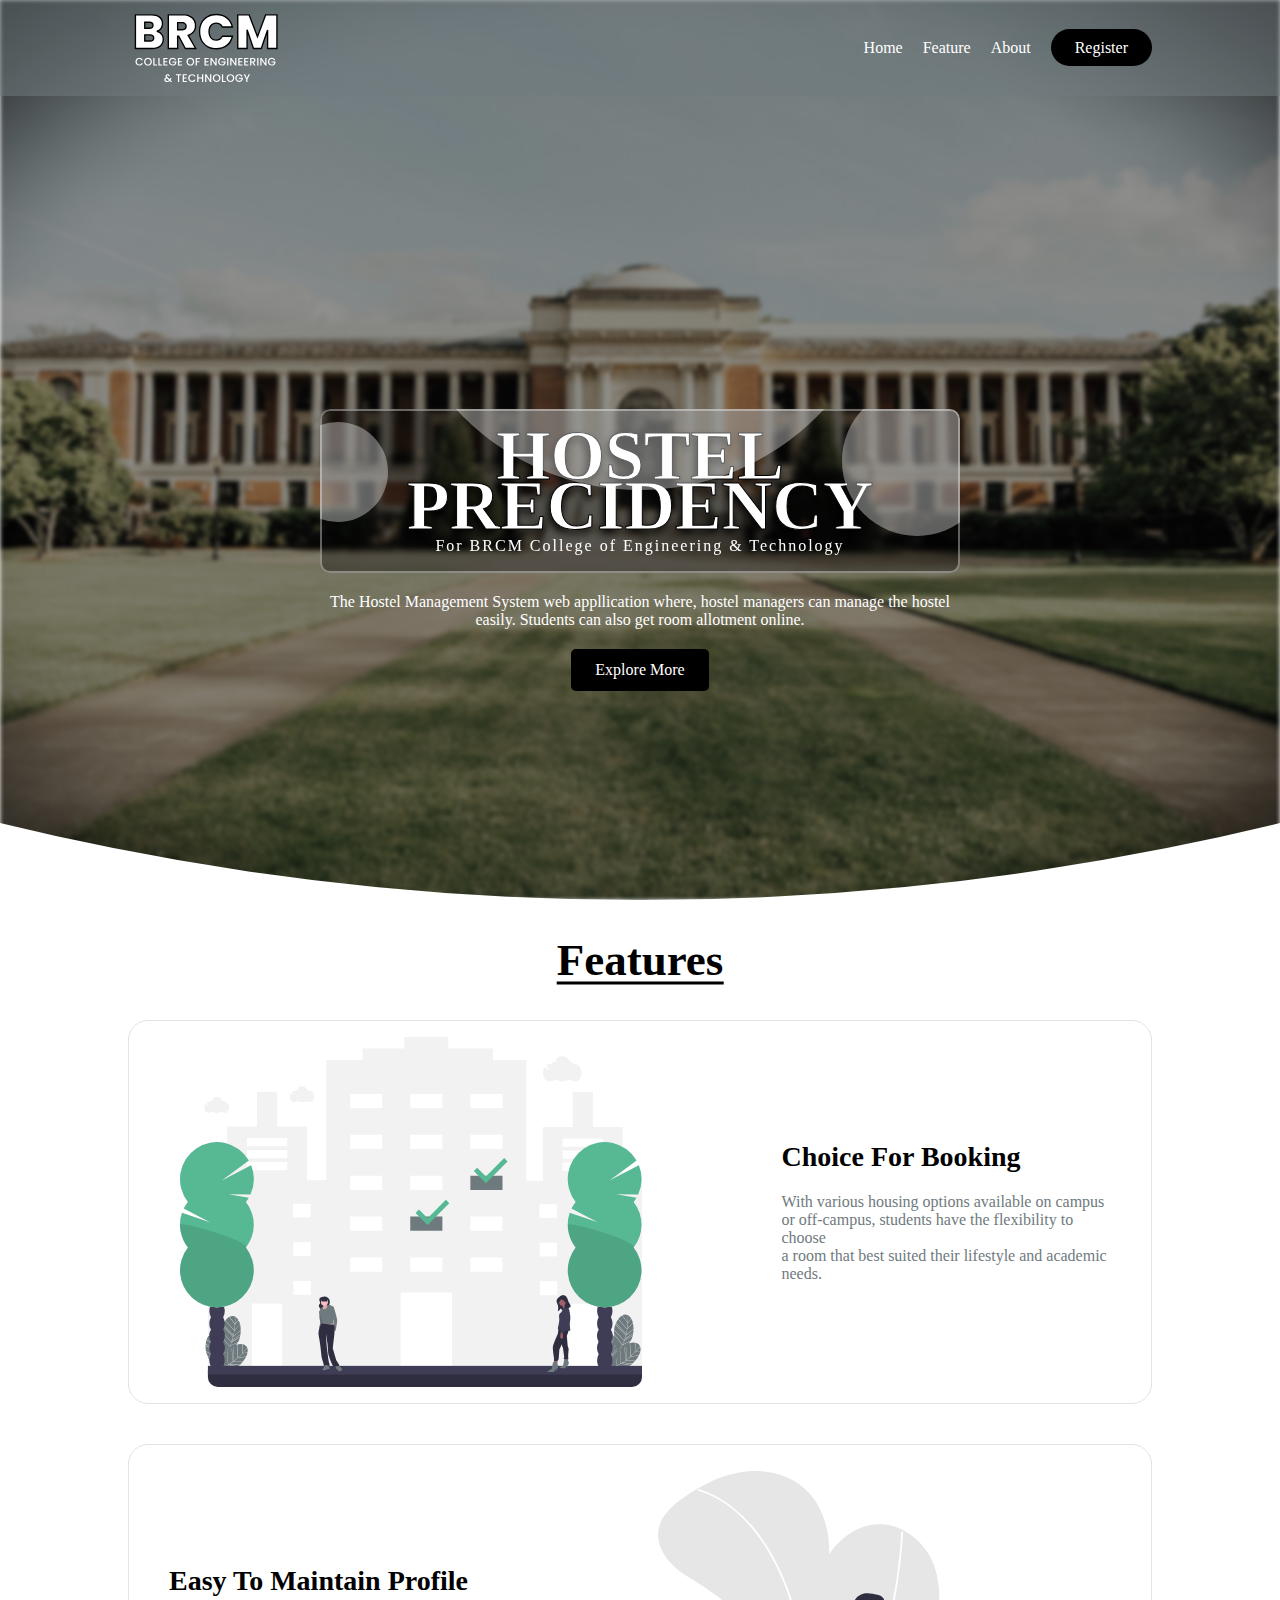
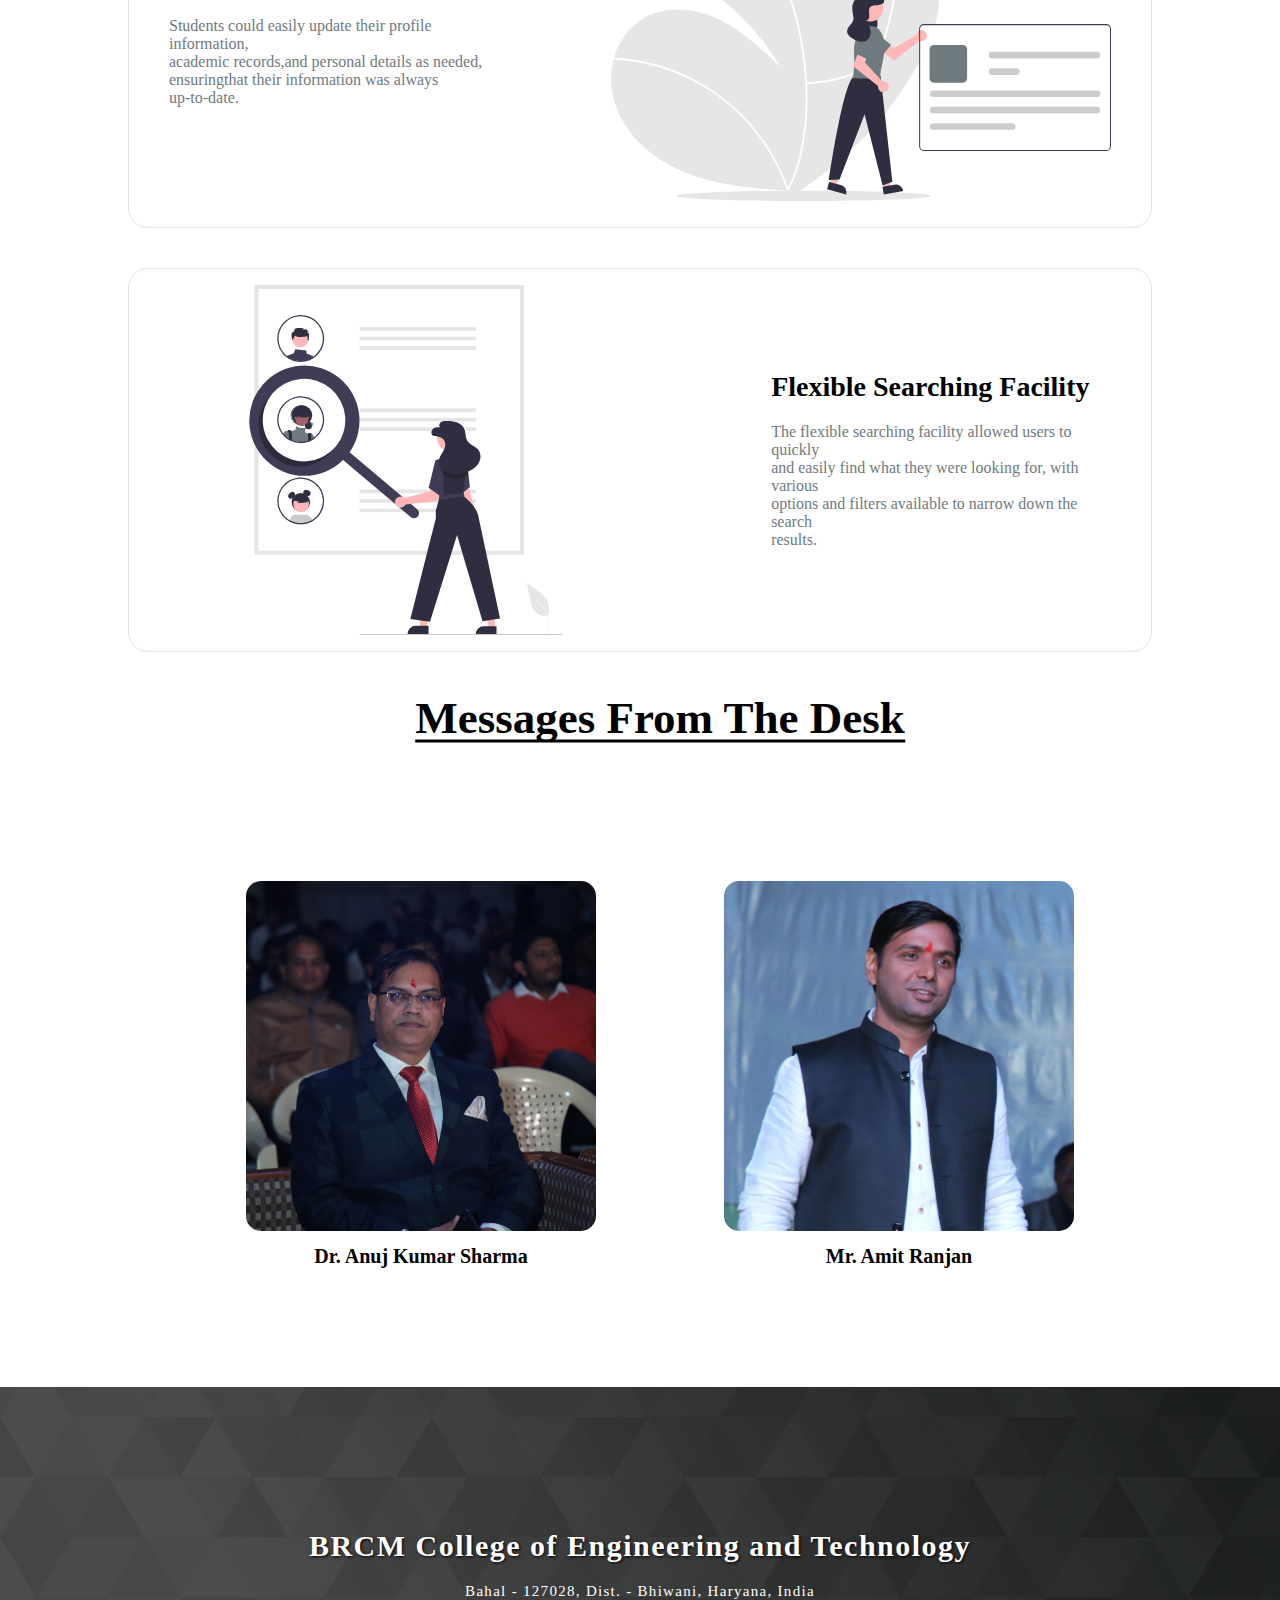
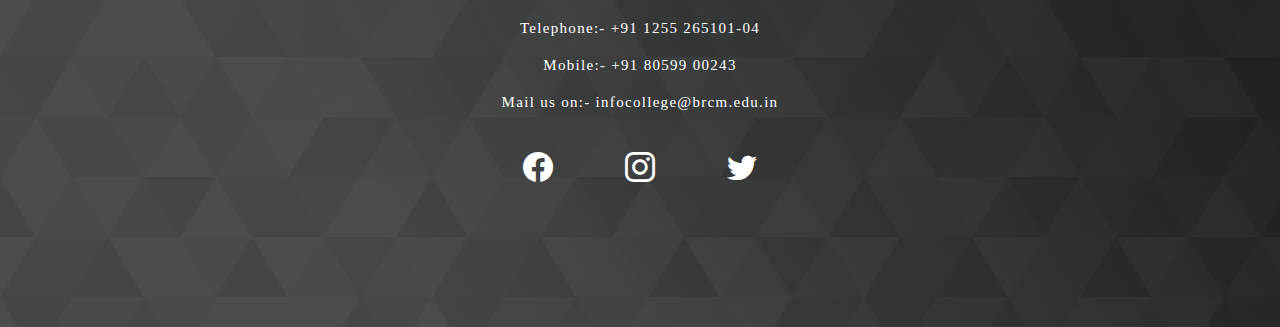
==== index.html @ 70b000e5 "First Commit" ====
<!DOCTYPE html>
<html lang="en">

<head>
    <meta charset="UTF-8">
    <meta http-equiv="X-UA-Compatible" content="IE=edge">
    <meta name="viewport" content="width=device-width, initial-scale=1.0">
    <title>Document</title>
    <link rel="stylesheet" href="https://cdn.jsdelivr.net/npm/bootstrap-icons@1.10.3/font/bootstrap-icons.css">
    <link rel="stylesheet" href="style.css">
</head>

<body>
    <header class="header-section">
        <div class="hero-image"></div>
        <nav class="navbar">
            <div class="nav">
                <img src="Assets/Naming Logo.svg" alt="" class="logo">
                <ul class="navlist">
                    <li class="list"><a href="" class="link">Home</a></li>
                    <li class="list"><a href="" class="link">Feature</a></li>
                    <li class="list"><a href="" class="link">About</a></li>
                    <li class="list"><a href="" class="active">Register</a></li>
                </ul>
                <!-- <input type="checkbox" name="check" id="check">
                <label for="check">
                    <i class="bi bi-list"></i>
                </label> -->
            </div>
        </nav>
        <div class="title">
            <div class="c-name-desc">
                <h1 class="c-name">Hostel Precidency</h1>
                <p class="desc">For BRCM College of Engineering & Technology</p>
            </div>
            <div class="circle1"></div>
            <div class="circle2"></div>
            <div class="circle3"></div>
            <p class="para">The Hostel Management System web appllication where, hostel managers can manage the hostel
                easily. Students can also get room allotment online.</p>
            <a href="" class="btn btn-text">Explore More</a>
        </div>
    </header>
    <main class="main">
        <div class="container">
            <div class="head">
                <h1 class="features-heading">Features</h1>
            </div>
            <div class="feature-box">
                <div class="box">
                    <img src="Assets/Illustration/undraw_apartment_rent_o-0-ut (1).svg" alt="" class="illustration" height="350px">
                    <div class="info">
                        <h3 class="feature">Choice For Booking</h3>
                        <p class="description">With various housing options available on campus <br>or off-campus, students have the flexibility to choose <br>a room that best suited their lifestyle and academic <br>needs.</p>
                    </div>
                </div>
                <div class="box">
                    <div class="info">
                        <h3 class="feature">Easy To Maintain Profile</h3>
                        <p class="description">Students could easily update their profile information, <br>academic records,and personal details as needed, <br>ensuringthat their information was always <br>up-to-date.</p>
                    </div>
                    <img src="Assets/Illustration/undraw_profile_data_re_v81r.svg" alt="" class="illustration photo" width="100%">
                </div>
                <div class="box">
                    <img src="Assets/Illustration/undraw_people_search_re_5rre.svg" alt="" class="illustration" height="350px">
                    <div class="info">
                        <h3 class="feature">Flexible Searching Facility</h3>
                        <p class="description">The flexible searching facility allowed users to quickly<br>and easily find what they were looking for, with various <br>options and filters available to narrow down the search <br>results.</p>
                    </div>
                </div>
            </div>
            <div class="about-us">
                <h3 class="features-heading">Messages From The Desk</h3>
                <div class="card-container">
                    <div class="card">
                        <img src="Assets/BABA8490.JPG" alt="" class="card-img">
                        <div class="info-box">
                            <h2 class="name">Dr. Anuj Kumar Sharma</h2>
                            <p class="small">(PRINCIPAL)</p>
                            <p class="thought"><span>"</span> We believe that for better education students needs a better place where they find their competitor's and a best environment. <span>"</span></p>
                        </div>
                        <h2 class="name1">Dr. Anuj Kumar Sharma</h2>
                    </div>
                    <div class="card">
                        <img src="Assets/Amit Sir.JPG" alt="" class="card-img">
                        <div class="info-box">
                            <h2 class="name">Mr. Amit Ranjan</h2>
                            <p class="small">(HOSTEL WARDEN)</p>
                            <p class="thought"><span>"</span>We provide secure environment, Parents not need to worry. Leave everything on us we will take care of your child. <span>"</span></p>
                        </div>
                        <h2 class="name1">Mr. Amit Ranjan</h2>
                    </div>
                </div>
            </div>
        </div>
    </main>
    <footer class="contact-us">
        <img src="Assets/footer-bg.png" alt="" class="footer-bg">
        <div class="f-info">
            <div class="part">
                <h3 class="college-name">BRCM College of Engineering and Technology</h3>
                <p class="address">Bahal - 127028, Dist. - Bhiwani, Haryana, India</p>
                <a href="tel:+91125526510104" class="phone">Telephone:- +91 1255 265101-04</a>
                <a href="tel:+918059900243" class="phone">Mobile:- +91 80599 00243</a>
                <a href="mailto:infocollege@brcm.edu.in" class="phone">Mail us on:- infocollege@brcm.edu.in</a>
                <div class="social-handles">
                    <a href="https://www.facebook.com/BRCMCETBahal/" target="_blank" class="lnk"><i class="bi bi-facebook size"></i></a>
                    <a href="https://www.instagram.com/brcmcet/?hl=en" target="_blank" class="lnk"><i class="bi bi-instagram size"></i></a>
                    <a href="https://twitter.com/brcmcet" target="_blank" class="lnk"><i class="bi bi-twitter size"></i></a>
                </div>
            </div>
        </div>
    </footer>
</body>

</html>
---- style.css ----
*{
    margin: 0;
    padding: 0;
    box-sizing: border-box;
    list-style: none;
    text-decoration: none;
    font-family: 'Poppins';
}
body{
    width: 100%;
    height: 100%;
}
.header-section{
    width: 100%;
    height: 100vh;
    perspective: 10px;
    position: relative;
    display: flex;
    justify-content: center;
    flex-direction: column;
    align-items: center;
}
.hero-image{
    height: 100%;
    width: 100%;
    background-image: url(Assets/Hero\ Image.jpg);
    background-size: cover;
    background-position: center;
    background-attachment: fixed;
    clip-path: circle(300vh at 50% -200vh);
    filter: blur(2px);
    z-index: -1;
}

.navbar{
    position: absolute;
    top: 0;
    left: 0;
    width: 100%;
    height: 6rem;
    display: flex;
    justify-content: center;
    background: #6f7a7e89;
}
.nav{
    width: 80%;
    height: 100%;
    display: flex;
    justify-content: space-between;
    align-items: center;
}
.logo{
    margin-top: -15px;
    height: 90px;
}
.navlist{
    display: flex;
    gap: 20px;
}
.link{
    color: white;
    transition: .3s;
    position: relative;
}
.link::after{
    position: absolute;
    content: '';
    bottom: 0;
    left: 0%;
    /* transform: translate(-50%,-50%); */
    width: 5px;
    background: #ffffff;
    transition: .2s ease-in-out;
}
.link:hover::after{
    width: 100%;
    height: 2px;
}
.active{
    color: white;
    background: #000;
    padding: 10px 24px;
    border-radius: 20px;
    border-bottom: none;
}
.title{
    /* background: #00000014; */
    position: absolute;
    top: 50%;
    left: 50%;
    transform: translate(-50%,-50%);
    margin-top: 100px;
    display: flex;
    flex-direction: column;
    justify-content: center;
    align-items: center;
    /* padding: 5px 10px; */
    overflow: hidden;
    border-radius: 10px;
}
.circle1{
    width: 150px;
    height: 150px;
    border-radius: 50%;
    background: #ffffff5c;
    position: absolute;
    bottom: 55%;
    right: -5%;
}
.circle2{
    width: 100px;
    height: 100px;
    border-radius: 50%;
    background: #ffffff5c;
    position: absolute;
    bottom: 60%;
    left: -5%;
}
.circle3{
    width: 500px;
    height: 500px;
    border-radius: 50%;
    background: #ffffff5c;
    position: absolute;
    top: -60%;
    left: 50%;
    transform: translate(-50%,-50%);
}
.c-name-desc{
    border-radius: 10px;
    padding: 20px 10px 0 10px;
    width: 100%;
    text-align: center;
    line-height: 50px;
    -webkit-backdrop-filter: blur(2px);
    backdrop-filter: blur(2px);
    background: #0000005b;
    border: 2px solid #ffffff5c;
    /* z-index: 1; */
}
.c-name{
    font-size: 70px;
    text-transform: uppercase;
    color: white;
    text-shadow: -2px 4px 8px rgb(0, 0, 0);
    -webkit-text-stroke: 1px black;
}
.desc{
    font-size: 16px;
    color: white;
    letter-spacing: 2px;
    margin-top: -10px;
}
.para{
    font-size: 16px;
    text-align: center;
    color: white;
    margin-top: 20px;
}
::selection{
    background: #000;
    color: white;
}
.btn{
    /* color: white; */
    padding: 12px 24px;
    border: none;
    margin-top: 20px;
    background: #000;
    border-radius: 5px;
    position: relative;
    overflow: hidden;
    transition: .3s;
}
.btn-text{
    z-index: 2;
    color: white;
}
.btn::before{
    position: absolute;
    content: '';
    bottom: 0;
    left: 0;
    width: 100%;
    height: 0;
    background: white;
    border-radius: 0 0 5px 5px;
    z-index: -1;
    transition: .5s;
}
.btn-text:hover{
    color: black;
    transition-delay: .3s;
}
.btn:hover::before{
    height: 200%;
    width: 200%;
    position: absolute;
    top: 50%;
    left: 50%;
    transform: translate(-50%,-50%);
    border-radius: 50%;
}
.main{
    width: 100%;
    height: 100%;
    display: flex;
    flex-direction: column;
    /* justify-content: center; */
    align-items: center;
    /* border-top: 2px solid black; */
}
.container{
    width: 80%;
    height: 100%;
    margin-top: 20px;
}
.head{
    width: 100%;
    height: 5rem;
    display: flex;
    justify-content: center;
    align-items: center;
    flex-direction: column;
}
.features-heading{
    font-size: 45px;
    font-weight: 600;
    display: inline-block;
    position: relative;
}
.features-heading::after{
    position: absolute;
    bottom: 0%;
    left: 50%;
    transform: translate(-50%,-50%);
    content: '';
    width: 100%;
    height: 3px;
    background: #000;
}
.feature-box{
    width: 100%;
    height: 100%;
    display: flex;
    flex-direction: column;
    align-items: center;
}
.box{
    width: 100%;
    height: 24rem;
    /* height: 1/3; */
    display: flex;
    justify-content: center;
    gap: 8em;
    align-items: center;
    margin: 20px;
    background: white;
    padding: 20px 40px;
    border-radius: 20px;
    border: 1px solid rgb(227, 227, 227);
    transition: .1s;
}
.box:hover{
    border: transparent;
    box-shadow: -10px 10px 25px rgb(227, 227, 227);
    transform: scale(1.01);
}
.description{
    color: #6F7A7E;
    margin-top: 20px;
}
.illustration{
    width: 500px;
}
.feature{
    font-size: 28px;
    font-weight: 600;
}
.about-us{
    width: 100%;
    height: 75vh;
    margin: 20px;
    display: flex;
    flex-direction: column;
    align-items: center;
}
.card-container{
    margin: 40px;
    width: 100%;
    height: 100%;
    display: flex;
    justify-content: center;
    align-items: center;
    flex-wrap: wrap;
    gap: 8rem;
    background-color: #ffffff;
}
.card{
    height: 350px;
    width: 350px;
    /* border: 1px solid black; */
    border-radius: 15px;
    /* background: #000; */
    position: relative;
    transition: 0.5s ease-in-out;

}
.info-box{
    width: 350px;
    height: 250px;
    border: 1px solid rgb(207, 207, 207);
    border-radius: 15px;
    position: absolute;
    bottom: 0%;
    background: white;
    padding: 20px;
    display: flex;
    flex-direction: column;
    align-items: center;
    justify-content: center;
    opacity: 0;
    pointer-events: none;
    z-index: 2;
    transition: .5s ease-in-out;
    box-shadow: -5px 5px 10px rgb(155, 155, 155);
}
.card-img{
    height: 100%;
    width: 100%;
    object-fit: cover;
    border-radius: 15px;
    transition: .5s ease-in-out;
    pointer-events: none;
}
.name{
    font-size: 20px;
    font-weight: 600;
    text-align: center;
    /* transition-delay: .4s; */
    /* margin-top: 30px; */
}
.name1{
    font-size: 20px;
    font-weight: 600;
    text-align: center;
    margin-top: 10px;
    pointer-events: none;
}
.small{
    font-size: 10px;
    margin-top: -5px;
}
.thought{
    color: #5c6568;
    margin-top: 5px;
    font-size: 14px;
    font-weight: 500;
    text-align: center;
    pointer-events: none;
    /* transition-delay: .6s; */
}
.thought span{
    color: black;
    font-size: 16px;
    font-weight: 800;
}
.card:hover > .card-img{
    width: 100px;
    height: 100px;
    border-radius: 50%;
    position: absolute;
    top: 0;
    left: 50%;
    transform: translate(-50%,50%);
    z-index: 3;
    object-fit: cover;
}
.card:hover > .info-box{
    opacity: 1;
}
.card:hover > .name1{
    opacity: 0;
}
.contact-us{
    width: 100%;
    height: 60vh;
    display: flex;
    justify-content: center;
    position: relative;
    align-items: center;
}
.footer-bg{
    width: 100%;
    height: 100%;
    object-fit: cover;
    object-position: center;
    position: absolute;
    top: 0;
    -webkit-filter: brightness(30%);
    z-index: -1;
}
.f-info{
    width: 80%;
    height: 80%;
    color: white;
    /* border: 1px solid white; */
}
.college-name{
    font-size: 30px;
    font-weight: 600;
    text-shadow: 1px 1px 3px black;
    color: white;
    letter-spacing: 1.5px;
    text-align: center;
}
.part{
    width: 100%;
    height: 100%;
    display: flex;
    flex-direction: column;
    justify-content: center;
    align-items: center;
    gap: 20px;
}
.address, .phone{
    text-align: center;
    font-size: 15px;
    letter-spacing: 1.3px;
    color: #ffffff;
    transition: .3s;
    /* font-weight: 500; */
}
.phone:hover{
    color: lightgray;
}
.social-handles{
    width: 300px;
    display: flex;
    justify-content: center;
    gap: 40px;
    margin-top: 20px;
}
#check{
    display: none;
}
.bi-list{
    display: none;
}
.lnk{
    color: white;
    text-align: center;
}
.size{
    font-size: 30px;
    transition: .3s;
    cursor: pointer;
    padding: 8px 16px;
    border-radius: 50%;
    text-align: center;
}
.bi-facebook:hover{
    background: white;
    color: rgb(3, 89, 175);
}
.bi-twitter:hover{
    background: white;
    color: dodgerblue;
}
.bi-instagram:hover{
    background: white;
    color: rgb(252, 23, 62);
}
@media screen and (min-width:200px) and (max-width:500px) {
    body{
        overflow-x: hidden;
        min-width: 200px;
    }
    .header-section{
        width: 100vw;
    }
    .hero-image{
        height: 130vh;
        clip-path: circle(130vh at 50% -30vh);
    }
    .navbar{
        width: 100%;
        height: 5rem;
        padding: 0;
    }
    .navlist{
        display: none;
    }
    .logo{
        height: 16vmin;
    }
    .c-name-desc{
        width: 90vmin;
    }
    .c-name{
        font-size: 40px;
    }
    .desc{
        font-size: 12px;
        line-height: 16px;
        margin-top: 4px;
        margin-bottom: 20px;
    }
    .card{
        pointer-events: fill;
    }
    .circle1{
        top: 10%;
        right: -10%;
        width: 100px;
        height: 100px;
    }
    .circle2{
        width: 80px;
        height: 80px;
    }
    .circle3{
        width: 300px;
        height: 300px;
        top: -20%;
    }
    .para{
        font-size: 12px;
    }
    .features-heading{
        font-size: 30px;
    }
    .container{
        width: 95%;
    }
    .box{
        gap: 0;
        height: 38rem;
        flex-wrap: wrap;
    }
    .info{
        margin-top: 10px;
    }
    .feature{
        font-size: 20px;
        text-align: center;
    }
    .illustration{
        height: 200px;
    }
    .description{

        text-align: center;
    }
    .description br{
        display: none;
    }
    .photo{
        width: 250px;
    }
    .about-us{
        width: 100%;
        height: 100%;
    }
    .card-container{
        width: 100%;
        height: 100%;
        display: flex;
        justify-content: center;
        margin-left: 0px;
        margin-top: -20px;
    }
    .about-us .features-heading{
        /* width: 90%; */
        font-size: 25px;
        margin-left: -40px;
        text-align: center;
    }
    .card{
        width: 95%;
        gap: 4rem;
        margin-top: 50px;
    }
    .info-box{
        width: 100%;
    }
    .name{
        font-size: 18px;
    }
    .contact-us{
        height: 100%;
        padding: 20px 0;
    }
    .college-name{
        margin-bottom: 10px;
        line-height: 40px;
        font-size: 20px;
        line-height: 25px;
    }
    .phone{
        font-size: 13px;
    }
    .social-handles{
        margin-top: 0;
    }
    .size{
        margin: 0 -10px;
    }
}
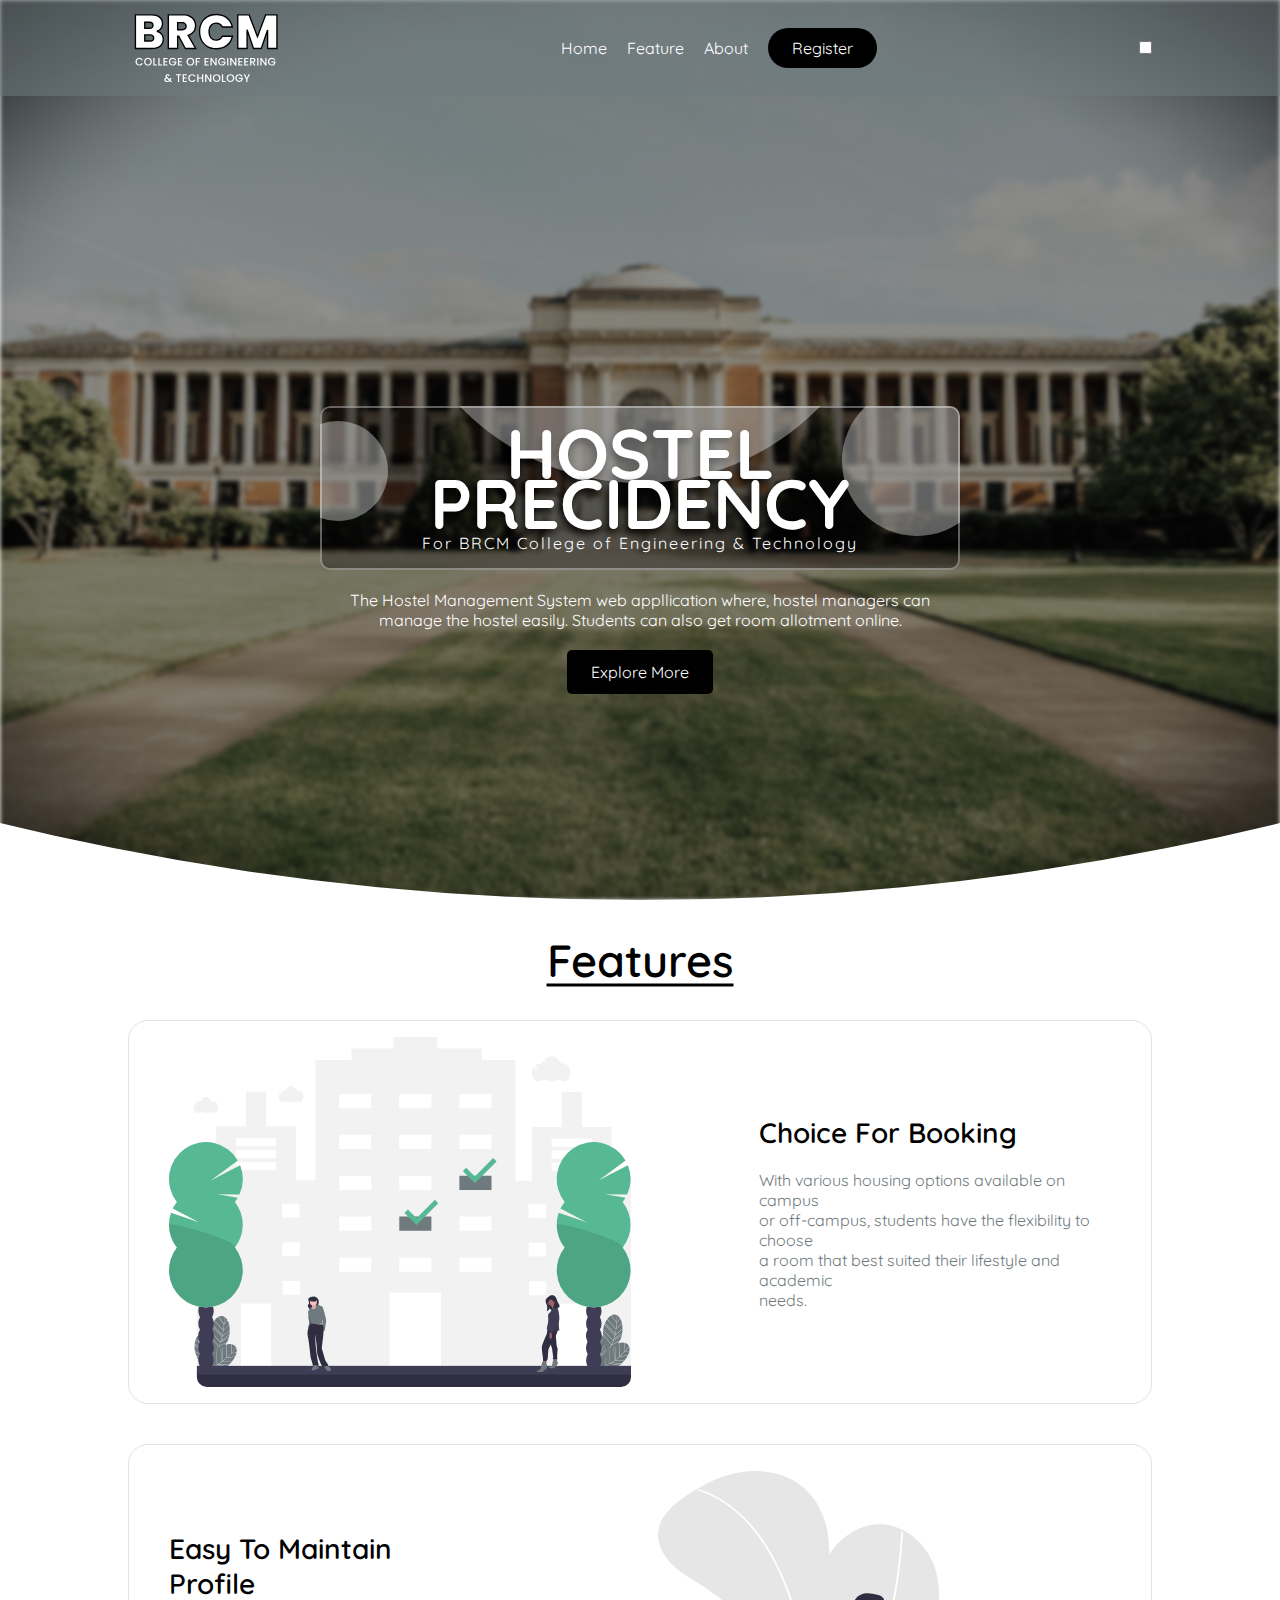
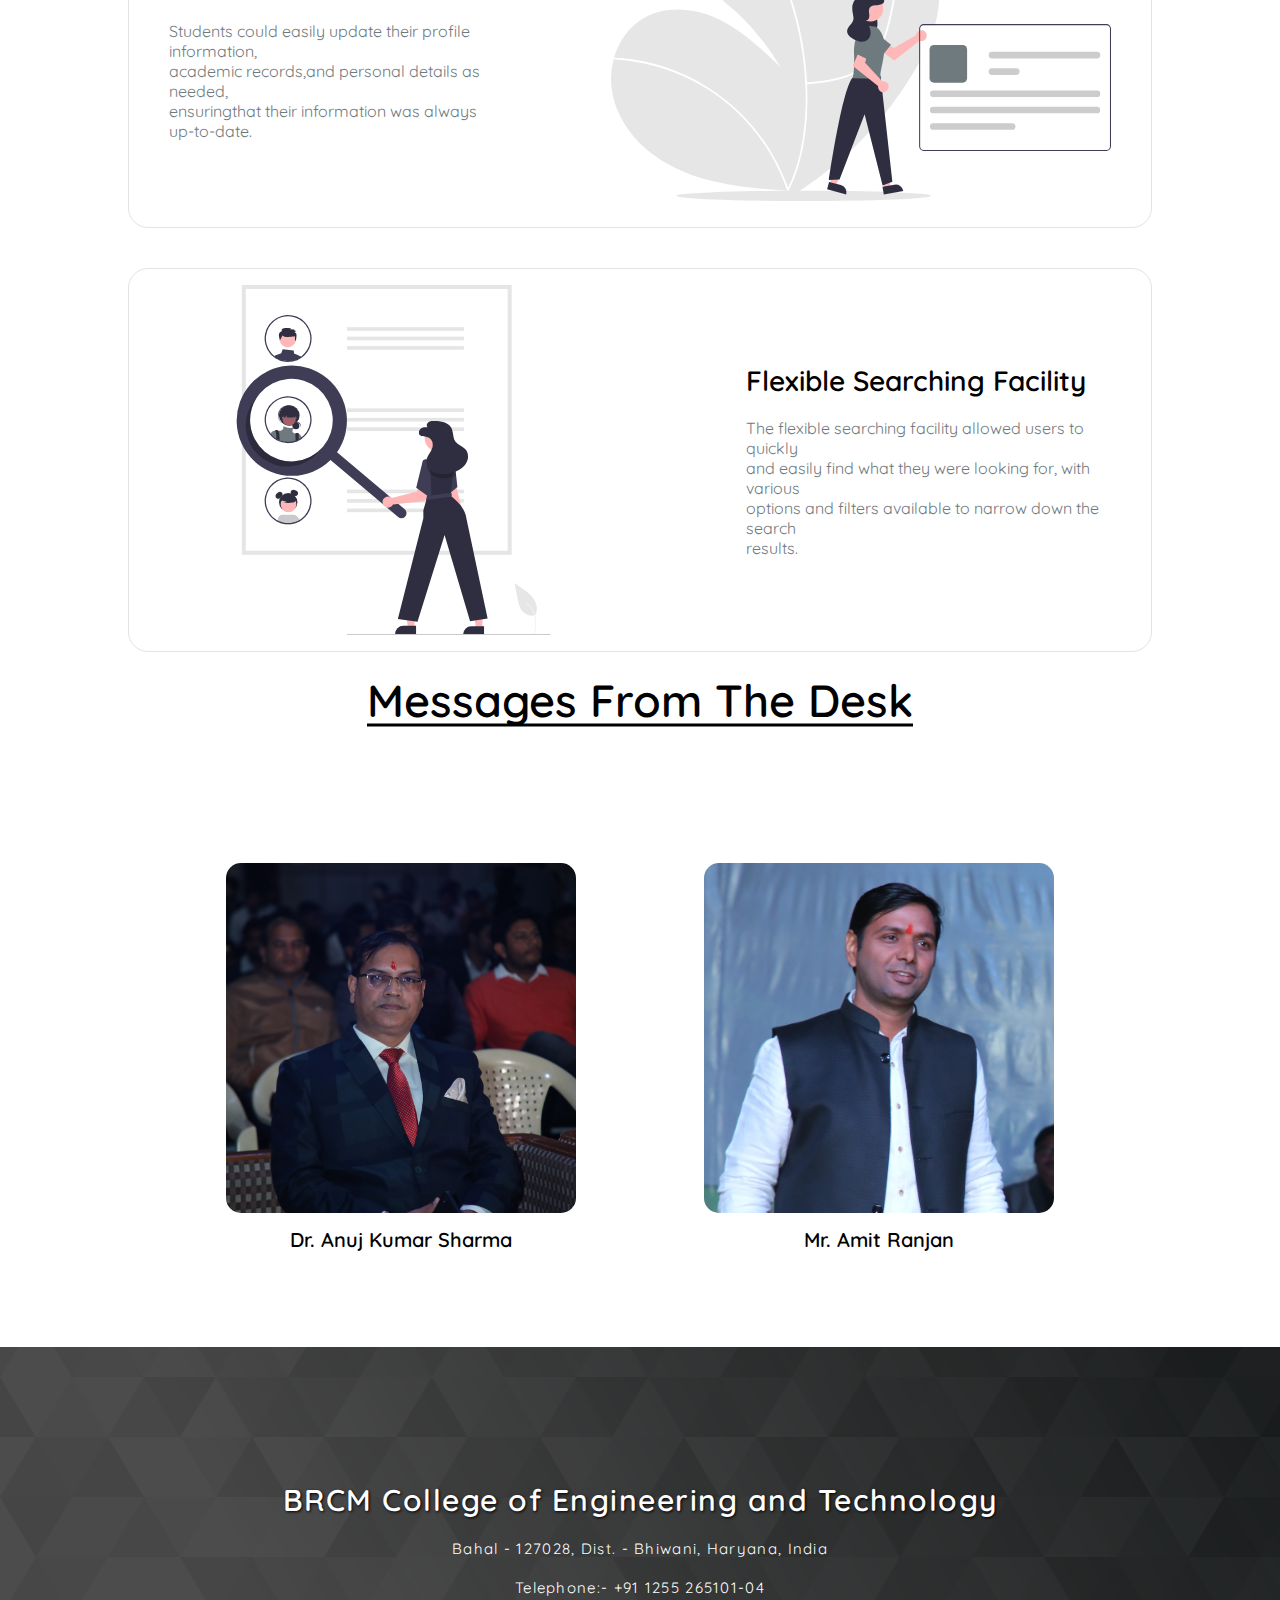
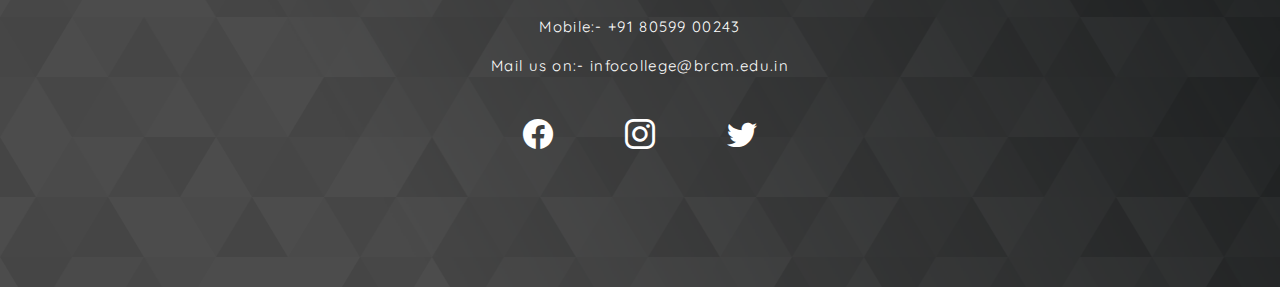
==== commit fcb8876b: "first commit" ====
--- a/index.html
+++ b/index.html
@@ -22,10 +22,12 @@
                     <li class="list"><a href="" class="link">About</a></li>
                     <li class="list"><a href="" class="active">Register</a></li>
                 </ul>
-                <!-- <input type="checkbox" name="check" id="check">
-                <label for="check">
-                    <i class="bi bi-list"></i>
-                </label> -->
+                <div class="navigation">
+                    <input type="checkbox" name="check" class="menu-btn" id="check">
+                    <label for="check" class="menu">
+                        <span class="menu-line"></span>
+                    </label>
+                </div>
             </div>
         </nav>
         <div class="title">
@@ -48,24 +50,33 @@
             </div>
             <div class="feature-box">
                 <div class="box">
-                    <img src="Assets/Illustration/undraw_apartment_rent_o-0-ut (1).svg" alt="" class="illustration" height="350px">
+                    <img src="Assets/Illustration/undraw_apartment_rent_o-0-ut (1).svg" alt="" class="illustration"
+                        height="350px">
                     <div class="info">
                         <h3 class="feature">Choice For Booking</h3>
-                        <p class="description">With various housing options available on campus <br>or off-campus, students have the flexibility to choose <br>a room that best suited their lifestyle and academic <br>needs.</p>
+                        <p class="description">With various housing options available on campus <br>or off-campus,
+                            students have the flexibility to choose <br>a room that best suited their lifestyle and
+                            academic <br>needs.</p>
                     </div>
                 </div>
                 <div class="box">
                     <div class="info">
                         <h3 class="feature">Easy To Maintain Profile</h3>
-                        <p class="description">Students could easily update their profile information, <br>academic records,and personal details as needed, <br>ensuringthat their information was always <br>up-to-date.</p>
+                        <p class="description">Students could easily update their profile information, <br>academic
+                            records,and personal details as needed, <br>ensuringthat their information was always
+                            <br>up-to-date.</p>
                     </div>
-                    <img src="Assets/Illustration/undraw_profile_data_re_v81r.svg" alt="" class="illustration photo" width="100%">
+                    <img src="Assets/Illustration/undraw_profile_data_re_v81r.svg" alt="" class="illustration photo"
+                        width="100%">
                 </div>
                 <div class="box">
-                    <img src="Assets/Illustration/undraw_people_search_re_5rre.svg" alt="" class="illustration" height="350px">
+                    <img src="Assets/Illustration/undraw_people_search_re_5rre.svg" alt="" class="illustration"
+                        height="350px">
                     <div class="info">
                         <h3 class="feature">Flexible Searching Facility</h3>
-                        <p class="description">The flexible searching facility allowed users to quickly<br>and easily find what they were looking for, with various <br>options and filters available to narrow down the search <br>results.</p>
+                        <p class="description">The flexible searching facility allowed users to quickly<br>and easily
+                            find what they were looking for, with various <br>options and filters available to narrow
+                            down the search <br>results.</p>
                     </div>
                 </div>
             </div>
@@ -77,7 +88,9 @@
                         <div class="info-box">
                             <h2 class="name">Dr. Anuj Kumar Sharma</h2>
                             <p class="small">(PRINCIPAL)</p>
-                            <p class="thought"><span>"</span> We believe that for better education students needs a better place where they find their competitor's and a best environment. <span>"</span></p>
+                            <p class="thought"><span>"</span> We believe that for better education students needs a
+                                better place where they find their competitor's and a best environment. <span>"</span>
+                            </p>
                         </div>
                         <h2 class="name1">Dr. Anuj Kumar Sharma</h2>
                     </div>
@@ -86,7 +99,8 @@
                         <div class="info-box">
                             <h2 class="name">Mr. Amit Ranjan</h2>
                             <p class="small">(HOSTEL WARDEN)</p>
-                            <p class="thought"><span>"</span>We provide secure environment, Parents not need to worry. Leave everything on us we will take care of your child. <span>"</span></p>
+                            <p class="thought"><span>"</span>We provide secure environment, Parents not need to worry.
+                                Leave everything on us we will take care of your child. <span>"</span></p>
                         </div>
                         <h2 class="name1">Mr. Amit Ranjan</h2>
                     </div>
@@ -104,9 +118,12 @@
                 <a href="tel:+918059900243" class="phone">Mobile:- +91 80599 00243</a>
                 <a href="mailto:infocollege@brcm.edu.in" class="phone">Mail us on:- infocollege@brcm.edu.in</a>
                 <div class="social-handles">
-                    <a href="https://www.facebook.com/BRCMCETBahal/" target="_blank" class="lnk"><i class="bi bi-facebook size"></i></a>
-                    <a href="https://www.instagram.com/brcmcet/?hl=en" target="_blank" class="lnk"><i class="bi bi-instagram size"></i></a>
-                    <a href="https://twitter.com/brcmcet" target="_blank" class="lnk"><i class="bi bi-twitter size"></i></a>
+                    <a href="https://www.facebook.com/BRCMCETBahal/" target="_blank" class="lnk"><i
+                            class="bi bi-facebook size"></i></a>
+                    <a href="https://www.instagram.com/brcmcet/?hl=en" target="_blank" class="lnk"><i
+                            class="bi bi-instagram size"></i></a>
+                    <a href="https://twitter.com/brcmcet" target="_blank" class="lnk"><i
+                            class="bi bi-twitter size"></i></a>
                 </div>
             </div>
         </div>
--- a/style.css
+++ b/style.css
@@ -1,17 +1,20 @@
-
-*{
+@import url('https://fonts.googleapis.com/css2?family=Quicksand:wght@300;400;500;600;700&display=swap');
+
+* {
     margin: 0;
     padding: 0;
     box-sizing: border-box;
     list-style: none;
     text-decoration: none;
-    font-family: 'Poppins';
-}
-body{
-    width: 100%;
-    height: 100%;
-}
-.header-section{
+    font-family: 'Quicksand', sans-serif;
+}
+
+body {
+    width: 100%;
+    height: 100%;
+}
+
+.header-section {
     width: 100%;
     height: 100vh;
     perspective: 10px;
@@ -21,7 +24,8 @@
     flex-direction: column;
     align-items: center;
 }
-.hero-image{
+
+.hero-image {
     height: 100%;
     width: 100%;
     background-image: url(Assets/Hero\ Image.jpg);
@@ -33,7 +37,7 @@
     z-index: -1;
 }
 
-.navbar{
+.navbar {
     position: absolute;
     top: 0;
     left: 0;
@@ -43,27 +47,32 @@
     justify-content: center;
     background: #6f7a7e89;
 }
-.nav{
+
+.nav {
     width: 80%;
     height: 100%;
     display: flex;
     justify-content: space-between;
     align-items: center;
 }
-.logo{
+
+.logo {
     margin-top: -15px;
     height: 90px;
 }
-.navlist{
+
+.navlist {
     display: flex;
     gap: 20px;
 }
-.link{
+
+.link {
     color: white;
     transition: .3s;
     position: relative;
 }
-.link::after{
+
+.link::after {
     position: absolute;
     content: '';
     bottom: 0;
@@ -73,23 +82,26 @@
     background: #ffffff;
     transition: .2s ease-in-out;
 }
-.link:hover::after{
+
+.link:hover::after {
     width: 100%;
     height: 2px;
 }
-.active{
+
+.active {
     color: white;
     background: #000;
     padding: 10px 24px;
     border-radius: 20px;
     border-bottom: none;
 }
-.title{
+
+.title {
     /* background: #00000014; */
     position: absolute;
     top: 50%;
     left: 50%;
-    transform: translate(-50%,-50%);
+    transform: translate(-50%, -50%);
     margin-top: 100px;
     display: flex;
     flex-direction: column;
@@ -99,7 +111,8 @@
     overflow: hidden;
     border-radius: 10px;
 }
-.circle1{
+
+.circle1 {
     width: 150px;
     height: 150px;
     border-radius: 50%;
@@ -108,7 +121,8 @@
     bottom: 55%;
     right: -5%;
 }
-.circle2{
+
+.circle2 {
     width: 100px;
     height: 100px;
     border-radius: 50%;
@@ -117,7 +131,8 @@
     bottom: 60%;
     left: -5%;
 }
-.circle3{
+
+.circle3 {
     width: 500px;
     height: 500px;
     border-radius: 50%;
@@ -125,44 +140,50 @@
     position: absolute;
     top: -60%;
     left: 50%;
-    transform: translate(-50%,-50%);
-}
-.c-name-desc{
+    transform: translate(-50%, -50%);
+}
+
+.c-name-desc {
     border-radius: 10px;
     padding: 20px 10px 0 10px;
     width: 100%;
     text-align: center;
     line-height: 50px;
-    -webkit-backdrop-filter: blur(2px);
-    backdrop-filter: blur(2px);
+    /* -webkit-backdrop-filter: blur(2px);
+    backdrop-filter: blur(2px); */
     background: #0000005b;
     border: 2px solid #ffffff5c;
     /* z-index: 1; */
 }
-.c-name{
+
+.c-name {
     font-size: 70px;
     text-transform: uppercase;
     color: white;
     text-shadow: -2px 4px 8px rgb(0, 0, 0);
-    -webkit-text-stroke: 1px black;
-}
-.desc{
+    /* -webkit-text-stroke: 1px black; */
+}
+
+.desc {
     font-size: 16px;
     color: white;
     letter-spacing: 2px;
     margin-top: -10px;
 }
-.para{
+
+.para {
     font-size: 16px;
     text-align: center;
     color: white;
     margin-top: 20px;
 }
-::selection{
+
+::selection {
     background: #000;
     color: white;
 }
-.btn{
+
+.btn {
     /* color: white; */
     padding: 12px 24px;
     border: none;
@@ -173,11 +194,13 @@
     overflow: hidden;
     transition: .3s;
 }
-.btn-text{
+
+.btn-text {
     z-index: 2;
     color: white;
 }
-.btn::before{
+
+.btn::before {
     position: absolute;
     content: '';
     bottom: 0;
@@ -189,20 +212,23 @@
     z-index: -1;
     transition: .5s;
 }
-.btn-text:hover{
+
+.btn-text:hover {
     color: black;
     transition-delay: .3s;
 }
-.btn:hover::before{
+
+.btn:hover::before {
     height: 200%;
     width: 200%;
     position: absolute;
     top: 50%;
     left: 50%;
-    transform: translate(-50%,-50%);
+    transform: translate(-50%, -50%);
     border-radius: 50%;
 }
-.main{
+
+.main {
     width: 100%;
     height: 100%;
     display: flex;
@@ -211,12 +237,14 @@
     align-items: center;
     /* border-top: 2px solid black; */
 }
-.container{
+
+.container {
     width: 80%;
     height: 100%;
     margin-top: 20px;
 }
-.head{
+
+.head {
     width: 100%;
     height: 5rem;
     display: flex;
@@ -224,30 +252,34 @@
     align-items: center;
     flex-direction: column;
 }
-.features-heading{
+
+.features-heading {
     font-size: 45px;
     font-weight: 600;
     display: inline-block;
     position: relative;
 }
-.features-heading::after{
+
+.features-heading::after {
     position: absolute;
     bottom: 0%;
     left: 50%;
-    transform: translate(-50%,-50%);
+    transform: translate(-50%, -50%);
     content: '';
     width: 100%;
     height: 3px;
     background: #000;
 }
-.feature-box{
+
+.feature-box {
     width: 100%;
     height: 100%;
     display: flex;
     flex-direction: column;
     align-items: center;
 }
-.box{
+
+.box {
     width: 100%;
     height: 24rem;
     /* height: 1/3; */
@@ -255,39 +287,46 @@
     justify-content: center;
     gap: 8em;
     align-items: center;
-    margin: 20px;
+    /* margin: 20px; */
+    margin: 20px 0;
     background: white;
     padding: 20px 40px;
     border-radius: 20px;
     border: 1px solid rgb(227, 227, 227);
     transition: .1s;
 }
-.box:hover{
+
+.box:hover {
     border: transparent;
     box-shadow: -10px 10px 25px rgb(227, 227, 227);
     transform: scale(1.01);
 }
-.description{
+
+.description {
     color: #6F7A7E;
     margin-top: 20px;
 }
-.illustration{
+
+.illustration {
     width: 500px;
 }
-.feature{
+
+.feature {
     font-size: 28px;
     font-weight: 600;
 }
-.about-us{
+
+.about-us {
     width: 100%;
     height: 75vh;
-    margin: 20px;
+    /* margin: 20px; */
     display: flex;
     flex-direction: column;
     align-items: center;
 }
-.card-container{
-    margin: 40px;
+
+.card-container {
+    /* margin: 40px; */
     width: 100%;
     height: 100%;
     display: flex;
@@ -297,7 +336,8 @@
     gap: 8rem;
     background-color: #ffffff;
 }
-.card{
+
+.card {
     height: 350px;
     width: 350px;
     /* border: 1px solid black; */
@@ -307,7 +347,8 @@
     transition: 0.5s ease-in-out;
 
 }
-.info-box{
+
+.info-box {
     width: 350px;
     height: 250px;
     border: 1px solid rgb(207, 207, 207);
@@ -326,7 +367,8 @@
     transition: .5s ease-in-out;
     box-shadow: -5px 5px 10px rgb(155, 155, 155);
 }
-.card-img{
+
+.card-img {
     height: 100%;
     width: 100%;
     object-fit: cover;
@@ -334,25 +376,29 @@
     transition: .5s ease-in-out;
     pointer-events: none;
 }
-.name{
+
+.name {
     font-size: 20px;
     font-weight: 600;
     text-align: center;
     /* transition-delay: .4s; */
     /* margin-top: 30px; */
 }
-.name1{
+
+.name1 {
     font-size: 20px;
     font-weight: 600;
     text-align: center;
     margin-top: 10px;
     pointer-events: none;
 }
-.small{
+
+.small {
     font-size: 10px;
     margin-top: -5px;
 }
-.thought{
+
+.thought {
     color: #5c6568;
     margin-top: 5px;
     font-size: 14px;
@@ -361,29 +407,34 @@
     pointer-events: none;
     /* transition-delay: .6s; */
 }
-.thought span{
+
+.thought span {
     color: black;
     font-size: 16px;
     font-weight: 800;
 }
-.card:hover > .card-img{
+
+.card:hover>.card-img {
     width: 100px;
     height: 100px;
     border-radius: 50%;
     position: absolute;
     top: 0;
     left: 50%;
-    transform: translate(-50%,50%);
+    transform: translate(-50%, 50%);
     z-index: 3;
     object-fit: cover;
 }
-.card:hover > .info-box{
+
+.card:hover>.info-box {
     opacity: 1;
 }
-.card:hover > .name1{
+
+.card:hover>.name1 {
     opacity: 0;
 }
-.contact-us{
+
+.contact-us {
     width: 100%;
     height: 60vh;
     display: flex;
@@ -391,7 +442,8 @@
     position: relative;
     align-items: center;
 }
-.footer-bg{
+
+.footer-bg {
     width: 100%;
     height: 100%;
     object-fit: cover;
@@ -401,13 +453,15 @@
     -webkit-filter: brightness(30%);
     z-index: -1;
 }
-.f-info{
+
+.f-info {
     width: 80%;
     height: 80%;
     color: white;
     /* border: 1px solid white; */
 }
-.college-name{
+
+.college-name {
     font-size: 30px;
     font-weight: 600;
     text-shadow: 1px 1px 3px black;
@@ -415,7 +469,8 @@
     letter-spacing: 1.5px;
     text-align: center;
 }
-.part{
+
+.part {
     width: 100%;
     height: 100%;
     display: flex;
@@ -424,7 +479,9 @@
     align-items: center;
     gap: 20px;
 }
-.address, .phone{
+
+.address,
+.phone {
     text-align: center;
     font-size: 15px;
     letter-spacing: 1.3px;
@@ -432,27 +489,25 @@
     transition: .3s;
     /* font-weight: 500; */
 }
-.phone:hover{
+
+.phone:hover {
     color: lightgray;
 }
-.social-handles{
+
+.social-handles {
     width: 300px;
     display: flex;
     justify-content: center;
     gap: 40px;
     margin-top: 20px;
 }
-#check{
-    display: none;
-}
-.bi-list{
-    display: none;
-}
-.lnk{
-    color: white;
-    text-align: center;
-}
-.size{
+
+.lnk {
+    color: white;
+    text-align: center;
+}
+
+.size {
     font-size: 30px;
     transition: .3s;
     cursor: pointer;
@@ -460,151 +515,281 @@
     border-radius: 50%;
     text-align: center;
 }
-.bi-facebook:hover{
+
+.bi-facebook:hover {
     background: white;
     color: rgb(3, 89, 175);
 }
-.bi-twitter:hover{
+
+.bi-twitter:hover {
     background: white;
     color: dodgerblue;
 }
-.bi-instagram:hover{
+
+.bi-instagram:hover {
     background: white;
     color: rgb(252, 23, 62);
 }
+
 @media screen and (min-width:200px) and (max-width:500px) {
-    body{
+    body {
         overflow-x: hidden;
-        min-width: 200px;
-    }
-    .header-section{
-        width: 100vw;
-    }
-    .hero-image{
-        height: 130vh;
-        clip-path: circle(130vh at 50% -30vh);
-    }
-    .navbar{
-        width: 100%;
-        height: 5rem;
+        width: 100%;
+    }
+
+    .header-section {
+        width: 100%;
+        position: relative;
+    }
+
+    .hero-image {
+        height: 100vh;
+        clip-path: circle(100vh at 50% -10vh);
+    }
+
+    .navbar {
+        width: 100%;
+        height: 100%;
         padding: 0;
-    }
-    .navlist{
+        background: transparent;
+    }
+    
+    .nav {
+        width: 100%;
+        height: 100%;
+    }
+    .list{
+        font-size: 20px;
+        font-weight: 500;
+    }
+    .navlist {
+        background: #000000cb;
+        height: 80%;
+        width: 100%;
+        position: fixed;
+        top: 0%;
+        left: 0;
+        /* transform: translate(-50%, -50%); */
+        margin: 50px 0;
         display: none;
-    }
-    .logo{
+        flex-direction: column;
+        justify-content: center;
+        align-items: center;
+        z-index: 4;
+        gap: 50px;
+    }
+
+    .navigation {
+        position: fixed;
+        right: 1.5rem;
+        top: 1rem;
+        z-index: 5;
+    }
+    .menu-btn{
+        display: none;
+    }
+    .menu-btn:checked ~ .menu .menu-line{
+        background: transparent;
+    }
+    .menu-btn:checked ~ .menu .menu-line::before{
+        transform: rotate(-40deg);
+        top: 0px;
+    }
+    .menu-btn:checked ~ .menu .menu-line::after{
+        transform: rotate(40deg);
+        top: 0px;
+    }
+    .menu {
+        padding: 12px 18px;
+        z-index: 5;
+    }
+    .nav .menu-btn:checked > .navlist{
+        display: flex;
+    }
+    .menu-line {
+        width: 30px;
+        height: 2px;
+        background: white;
+        display: block;
+        position: relative;
+    }
+    .nav .navigation .menu .menu-line::after,
+    .nav .navigation .menu .menu-line::before{
+        content: '';
+        position: absolute;
+        display: block;
+        width: 100%;
+        height: 100%;
+        background: white;  
+        transition: .3s;
+    }
+    .menu-line::before{
+        top: -8px;
+    }
+    .menu-line::after{
+        top: 8px;
+    }
+    .logo {
         height: 16vmin;
-    }
-    .c-name-desc{
+        position: absolute;
+        top: 20px;
+        left: 20px;
+        z-index: 5;
+    }
+
+    .c-name-desc {
         width: 90vmin;
     }
-    .c-name{
+
+    .c-name {
         font-size: 40px;
     }
-    .desc{
+
+    .desc {
         font-size: 12px;
         line-height: 16px;
         margin-top: 4px;
         margin-bottom: 20px;
     }
-    .card{
+
+    .card {
         pointer-events: fill;
     }
-    .circle1{
+
+    .circle1 {
         top: 10%;
         right: -10%;
         width: 100px;
         height: 100px;
-    }
-    .circle2{
+        background: #ffffff27;
+
+    }
+
+    .circle2 {
         width: 80px;
         height: 80px;
-    }
-    .circle3{
+        background: #ffffff27;
+
+    }
+
+    .circle3 {
         width: 300px;
         height: 300px;
         top: -20%;
-    }
-    .para{
+        background: #ffffff27;
+
+    }
+
+    .para {
         font-size: 12px;
     }
-    .features-heading{
+
+    .features-heading {
         font-size: 30px;
     }
-    .container{
+
+    .container {
         width: 95%;
-    }
-    .box{
+        margin-top: -30px;
+    }
+
+    .box {
         gap: 0;
-        height: 38rem;
+        height: 34rem;
         flex-wrap: wrap;
     }
-    .info{
+
+    .info {
         margin-top: 10px;
     }
-    .feature{
+
+    .feature {
         font-size: 20px;
         text-align: center;
     }
-    .illustration{
+
+    .features-heading::after {
+        bottom: -5px;
+    }
+
+    .illustration {
         height: 200px;
     }
-    .description{
+
+    .description {
 
         text-align: center;
     }
-    .description br{
+
+    .description br {
         display: none;
     }
-    .photo{
+
+    .photo {
         width: 250px;
     }
-    .about-us{
+
+    .about-us {
         width: 100%;
         height: 100%;
     }
-    .card-container{
+
+    .card-container {
         width: 100%;
         height: 100%;
         display: flex;
         justify-content: center;
         margin-left: 0px;
-        margin-top: -20px;
-    }
-    .about-us .features-heading{
+        margin-top: 80px;
+    }
+
+    .about-us .features-heading {
         /* width: 90%; */
         font-size: 25px;
-        margin-left: -40px;
+        /* margin-left: -40px; */
         text-align: center;
     }
-    .card{
+
+    .card {
         width: 95%;
-        gap: 4rem;
-        margin-top: 50px;
-    }
-    .info-box{
-        width: 100%;
-    }
-    .name{
+        gap: -2rem;
+        margin-top: -60px;
+    }
+
+    .info-box {
+        width: 100%;
+    }
+
+    .name {
         font-size: 18px;
     }
-    .contact-us{
+
+    .small {
+        margin-top: 0px;
+    }
+
+    .contact-us {
         height: 100%;
         padding: 20px 0;
-    }
-    .college-name{
+        margin-top: 50px;
+    }
+
+    .college-name {
         margin-bottom: 10px;
         line-height: 40px;
         font-size: 20px;
         line-height: 25px;
     }
-    .phone{
+
+    .phone {
         font-size: 13px;
     }
-    .social-handles{
+
+    .social-handles {
         margin-top: 0;
     }
-    .size{
+
+    .size {
         margin: 0 -10px;
     }
 }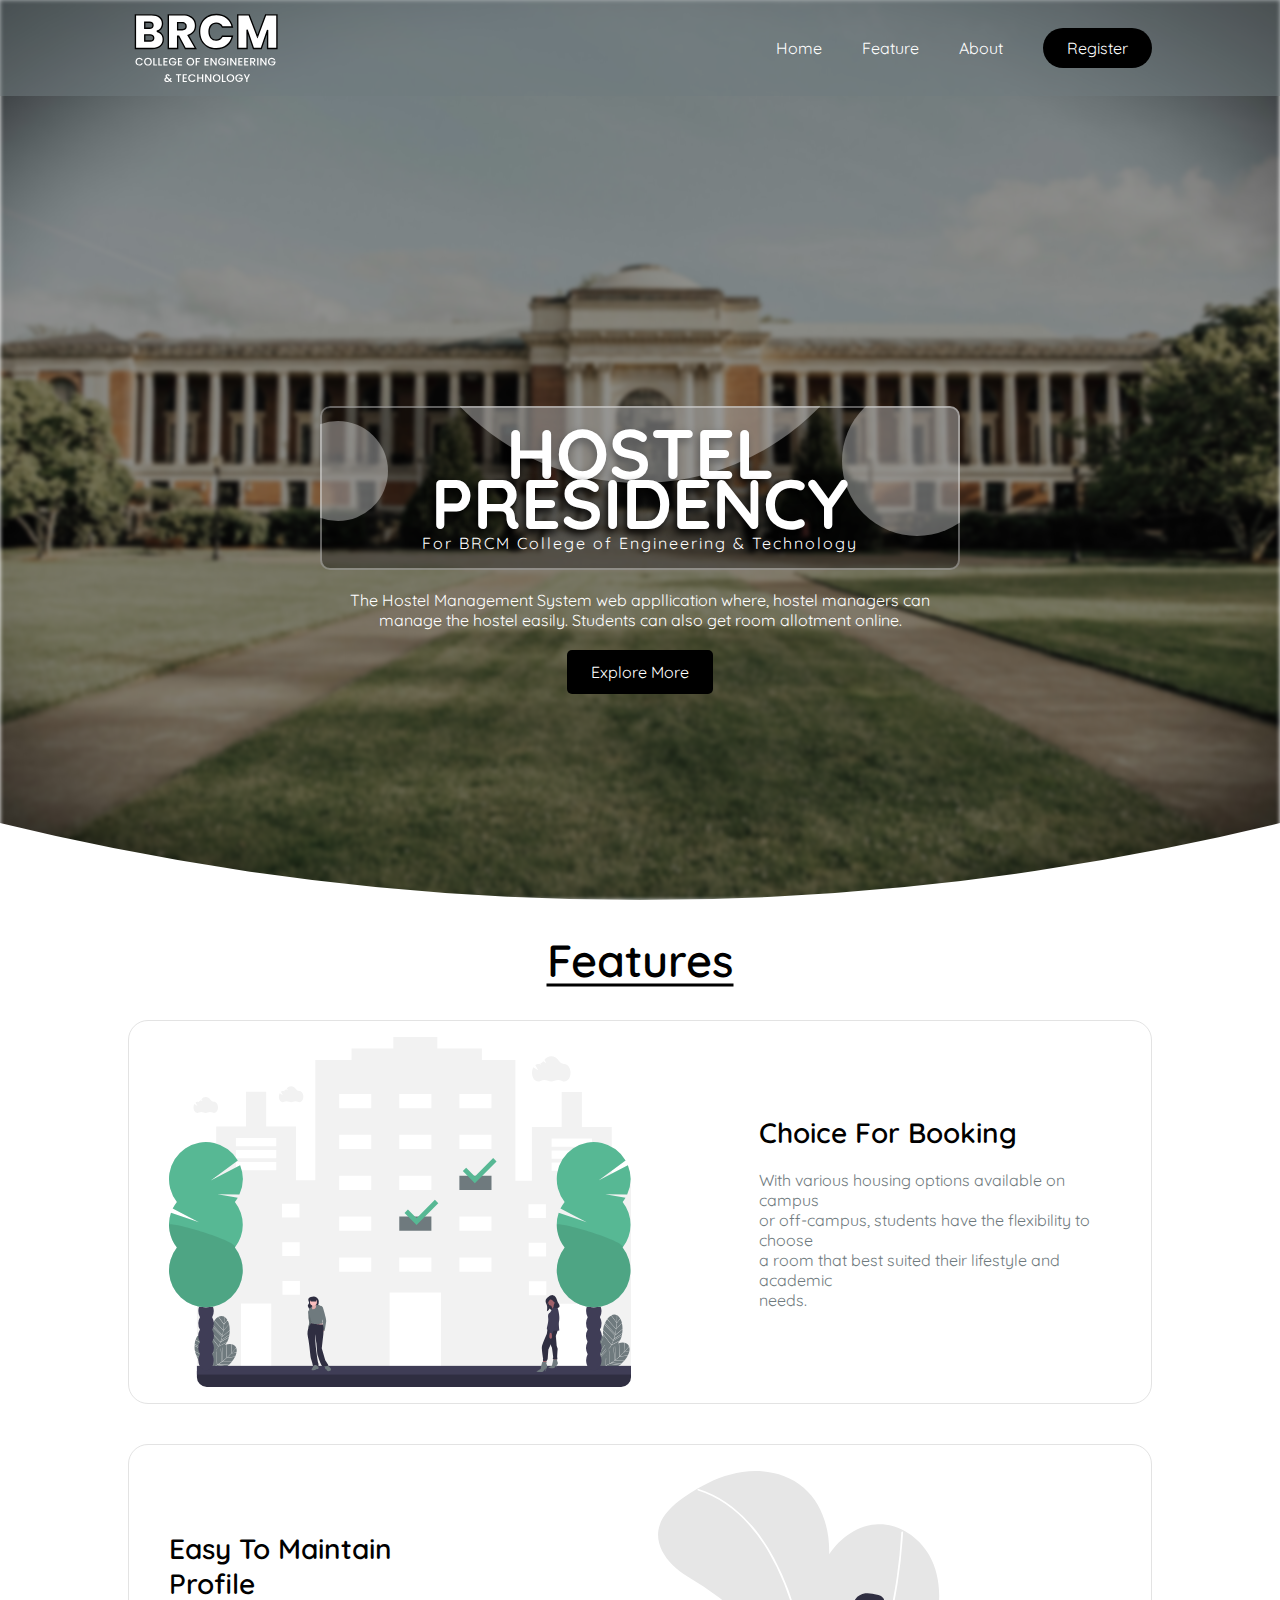
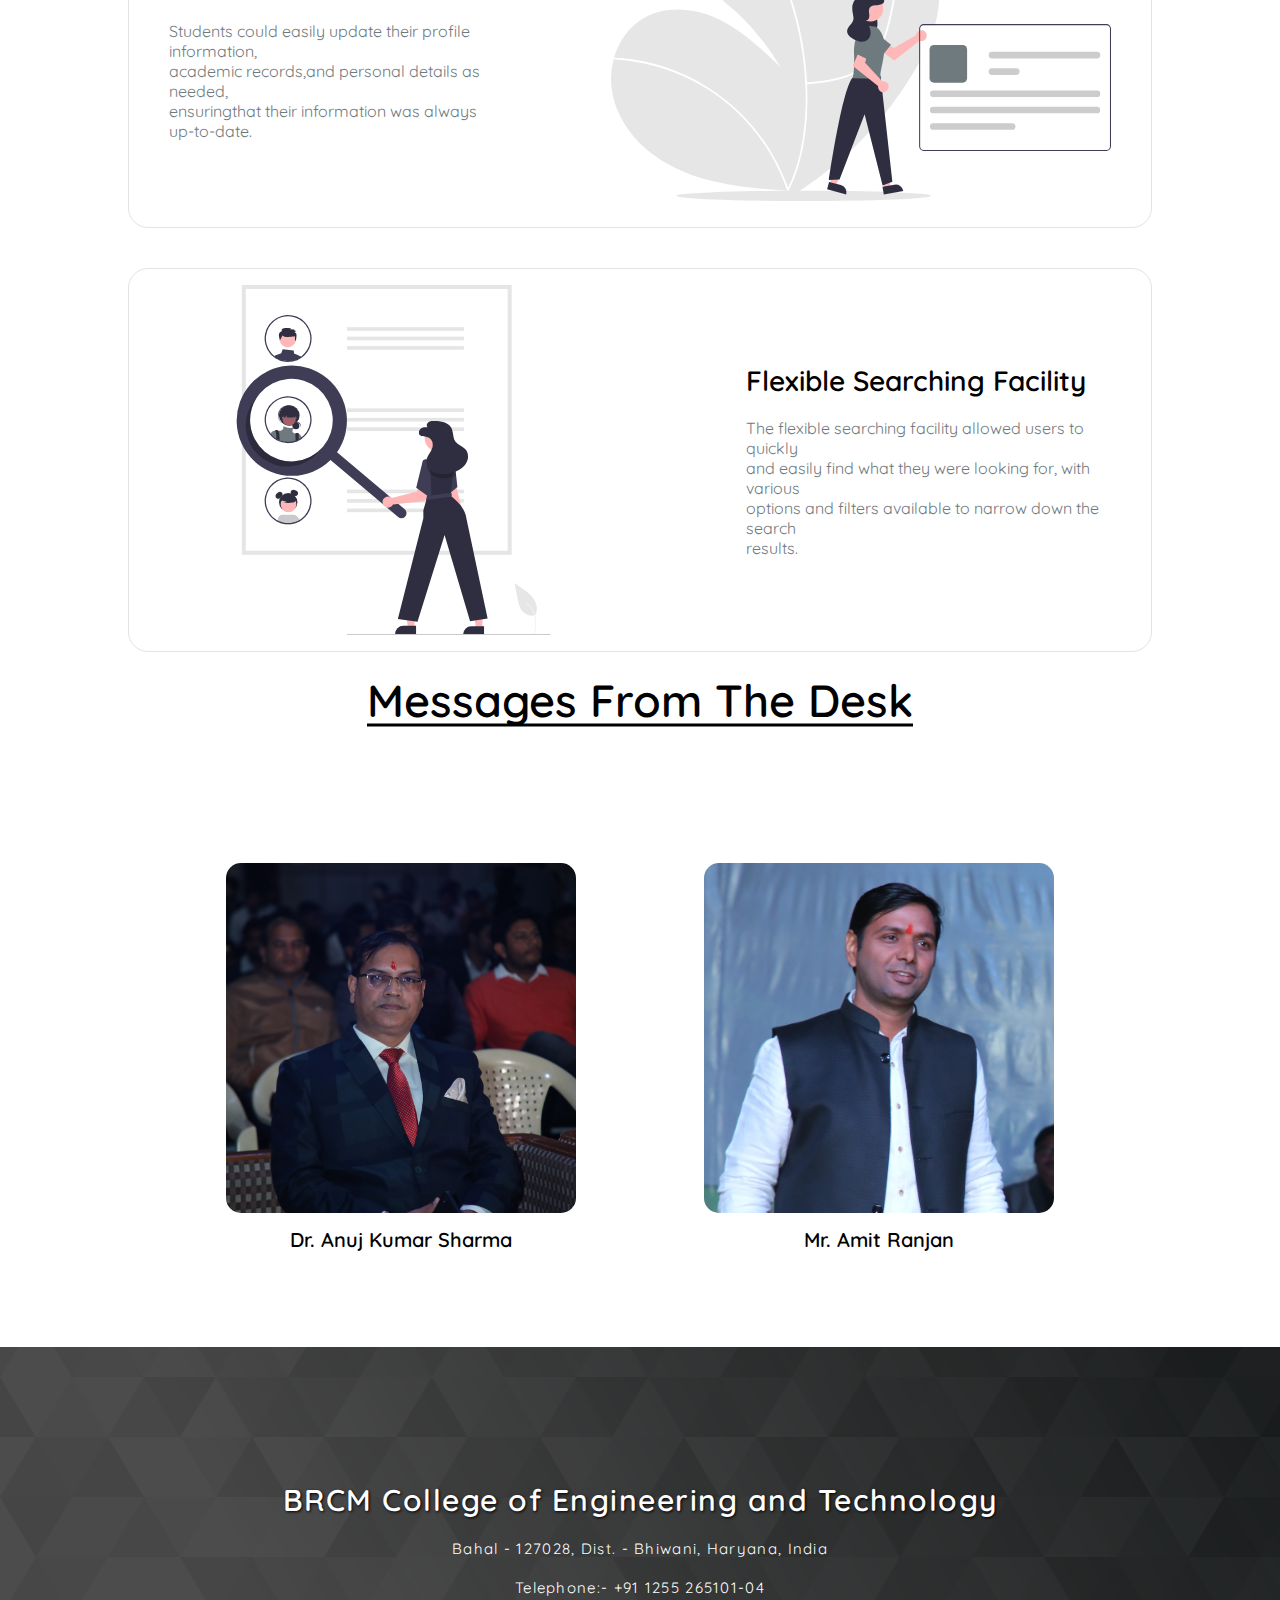
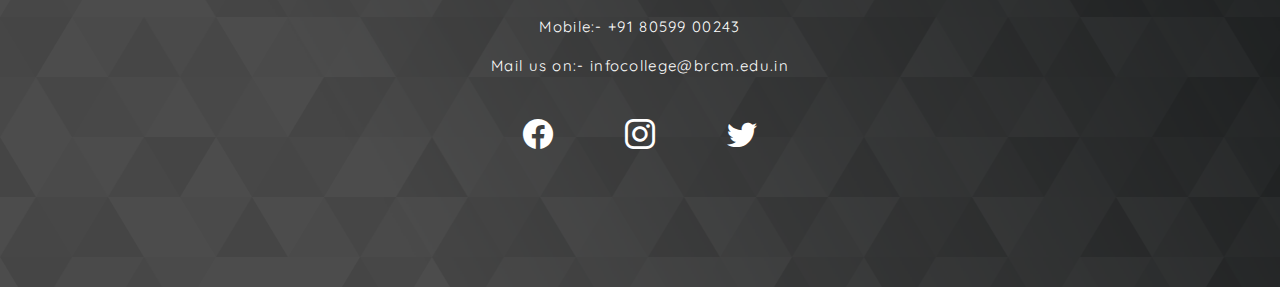
==== commit ff2c3cae: "first" ====
--- a/index.html
+++ b/index.html
@@ -14,6 +14,9 @@
     <header class="header-section">
         <div class="hero-image"></div>
         <nav class="navbar">
+            <div class="navigation">
+                <span><i class="bi bi-list"></i></span>
+            </div>
             <div class="nav">
                 <img src="Assets/Naming Logo.svg" alt="" class="logo">
                 <ul class="navlist">
@@ -22,17 +25,11 @@
                     <li class="list"><a href="" class="link">About</a></li>
                     <li class="list"><a href="" class="active">Register</a></li>
                 </ul>
-                <div class="navigation">
-                    <input type="checkbox" name="check" class="menu-btn" id="check">
-                    <label for="check" class="menu">
-                        <span class="menu-line"></span>
-                    </label>
-                </div>
             </div>
         </nav>
         <div class="title">
             <div class="c-name-desc">
-                <h1 class="c-name">Hostel Precidency</h1>
+                <h1 class="c-name">Hostel Presidency</h1>
                 <p class="desc">For BRCM College of Engineering & Technology</p>
             </div>
             <div class="circle1"></div>
@@ -128,6 +125,8 @@
             </div>
         </div>
     </footer>
+
+    <script src="script.js"></script>
 </body>
 
 </html>--- a/style.css
+++ b/style.css
@@ -12,6 +12,7 @@
 body {
     width: 100%;
     height: 100%;
+    overflow-x: hidden;
 }
 
 .header-section {
@@ -63,23 +64,25 @@
 
 .navlist {
     display: flex;
-    gap: 20px;
+    gap: 40px;
 }
 
 .link {
     color: white;
     transition: .3s;
     position: relative;
-}
-
+    /* margin-bottom: 20px; */
+}
 .link::after {
     position: absolute;
     content: '';
     bottom: 0;
     left: 0%;
+    transform:translateX(-8px) translateY(10px);
     /* transform: translate(-50%,-50%); */
     width: 5px;
     background: #ffffff;
+    padding: 0 8px;
     transition: .2s ease-in-out;
 }
 
@@ -95,7 +98,16 @@
     border-radius: 20px;
     border-bottom: none;
 }
-
+.navigation{
+    display: none;
+}
+.bi-list{
+    color: white;
+    font-size: 2rem;
+}
+.menu-btn{
+    display: none;
+}
 .title {
     /* background: #00000014; */
     position: absolute;
@@ -531,15 +543,15 @@
     color: rgb(252, 23, 62);
 }
 
-@media screen and (min-width:200px) and (max-width:500px) {
+@media screen and (min-width:200px) and (max-width:600px) {
     body {
-        overflow-x: hidden;
         width: 100%;
     }
 
     .header-section {
         width: 100%;
         position: relative;
+        overflow-x: hidden;
     }
 
     .hero-image {
@@ -553,81 +565,59 @@
         padding: 0;
         background: transparent;
     }
-    
     .nav {
         width: 100%;
         height: 100%;
+        position: relative;
     }
     .list{
         font-size: 20px;
         font-weight: 500;
+        margin-top: 20px;
+    }
+    .active{
+        border: 1px solid white;
+        background: white;
+        color: black;
     }
     .navlist {
-        background: #000000cb;
-        height: 80%;
+        background: #000000df;
+        min-height: 100vh;
         width: 100%;
-        position: fixed;
-        top: 0%;
-        left: 0;
-        /* transform: translate(-50%, -50%); */
-        margin: 50px 0;
         display: none;
         flex-direction: column;
         justify-content: center;
         align-items: center;
-        z-index: 4;
-        gap: 50px;
-    }
-
+        z-index: 5;
+        position: absolute;
+        top: 0;
+        right: 0;
+        transform: translateX(100%);
+        transform-origin: right;
+        animation-name: slider;
+        animation-duration: .5s;
+        transition: transform .3s ease-in-out;
+    }
+    @keyframes slider{
+        0%{
+        transform: translateX(100%);
+        }
+        100%{
+        transform: translateX(0%);
+        }
+    }
     .navigation {
         position: fixed;
         right: 1.5rem;
         top: 1rem;
-        z-index: 5;
-    }
-    .menu-btn{
-        display: none;
-    }
-    .menu-btn:checked ~ .menu .menu-line{
-        background: transparent;
-    }
-    .menu-btn:checked ~ .menu .menu-line::before{
-        transform: rotate(-40deg);
-        top: 0px;
-    }
-    .menu-btn:checked ~ .menu .menu-line::after{
-        transform: rotate(40deg);
-        top: 0px;
-    }
-    .menu {
-        padding: 12px 18px;
-        z-index: 5;
-    }
-    .nav .menu-btn:checked > .navlist{
+        z-index: 6;
+        display: block;
+        /* display: none; */
+    }
+
+    .navigation.acttive ~ .nav .navlist{
         display: flex;
-    }
-    .menu-line {
-        width: 30px;
-        height: 2px;
-        background: white;
-        display: block;
-        position: relative;
-    }
-    .nav .navigation .menu .menu-line::after,
-    .nav .navigation .menu .menu-line::before{
-        content: '';
-        position: absolute;
-        display: block;
-        width: 100%;
-        height: 100%;
-        background: white;  
-        transition: .3s;
-    }
-    .menu-line::before{
-        top: -8px;
-    }
-    .menu-line::after{
-        top: 8px;
+        transform: translateX(0%);
     }
     .logo {
         height: 16vmin;
@@ -792,4 +782,7 @@
     .size {
         margin: 0 -10px;
     }
+}
+@media screen and (min-width:501px) and (max-width:770px){
+
 }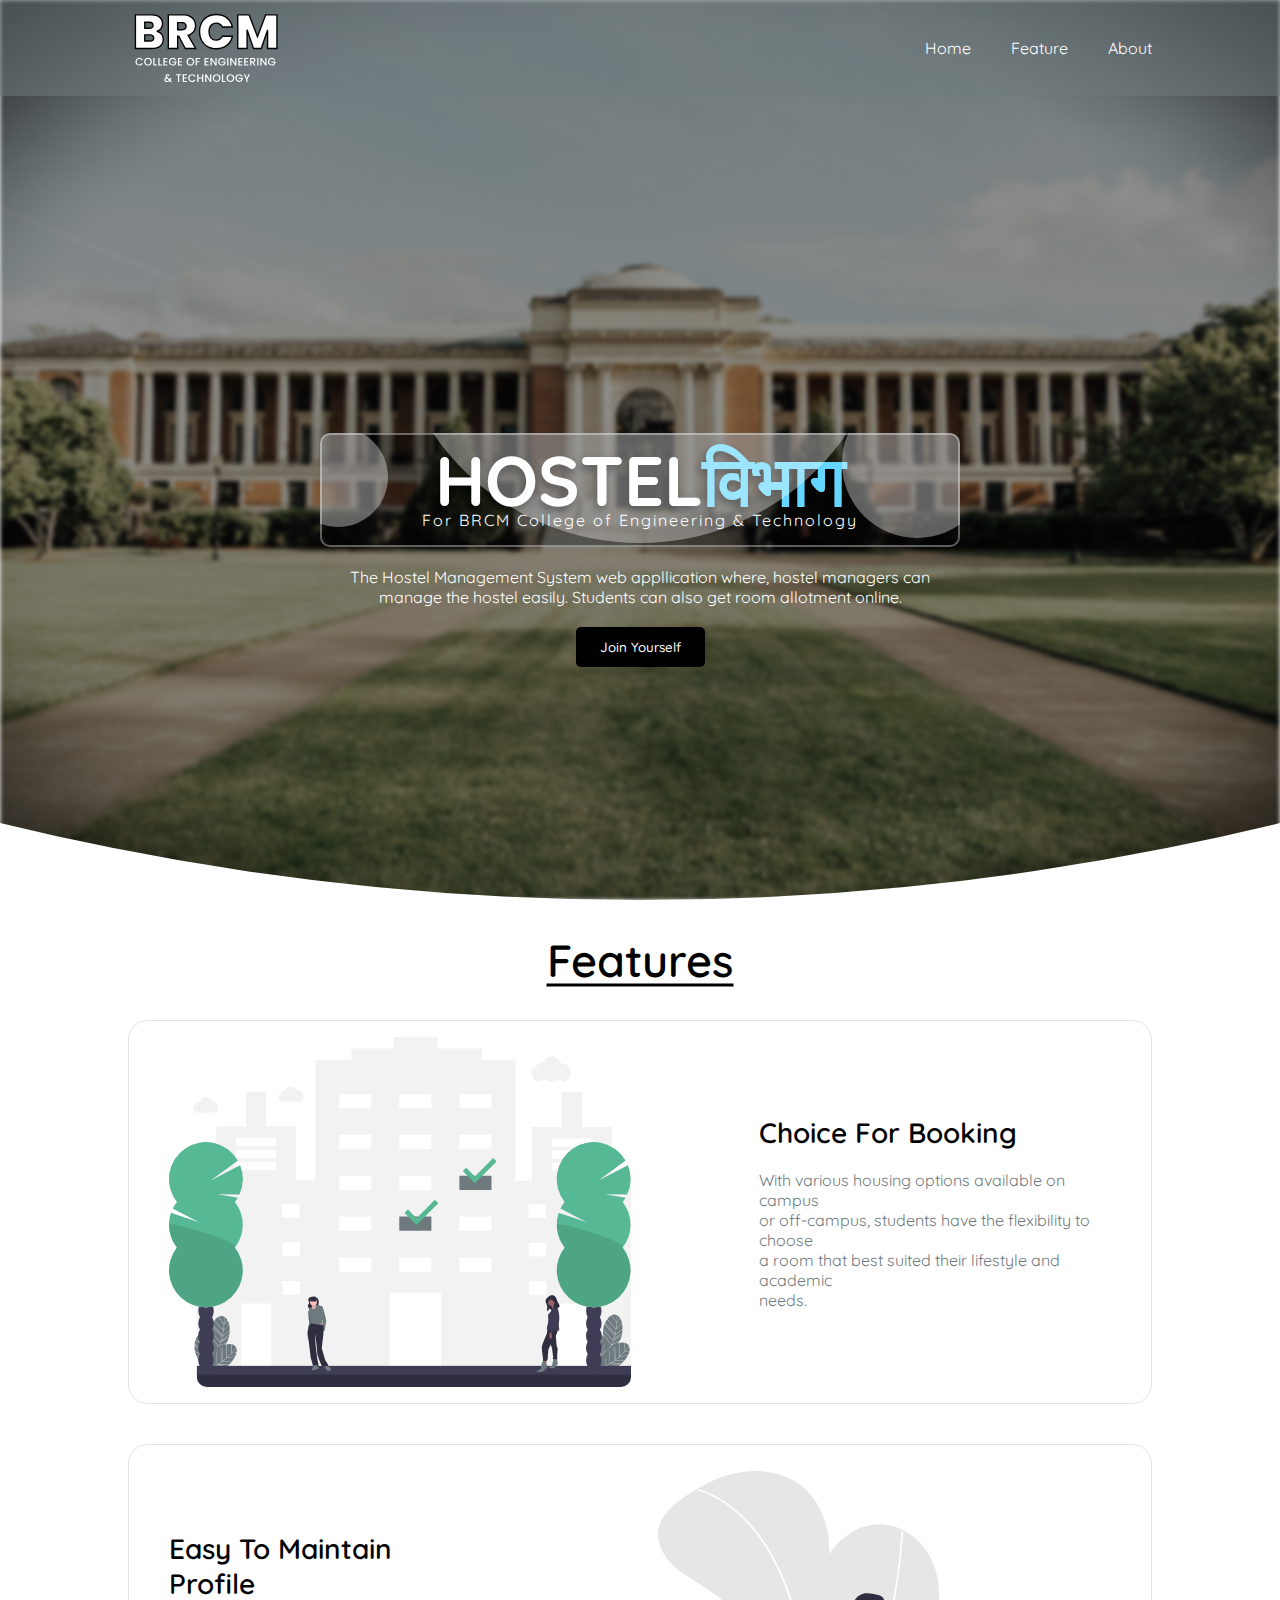
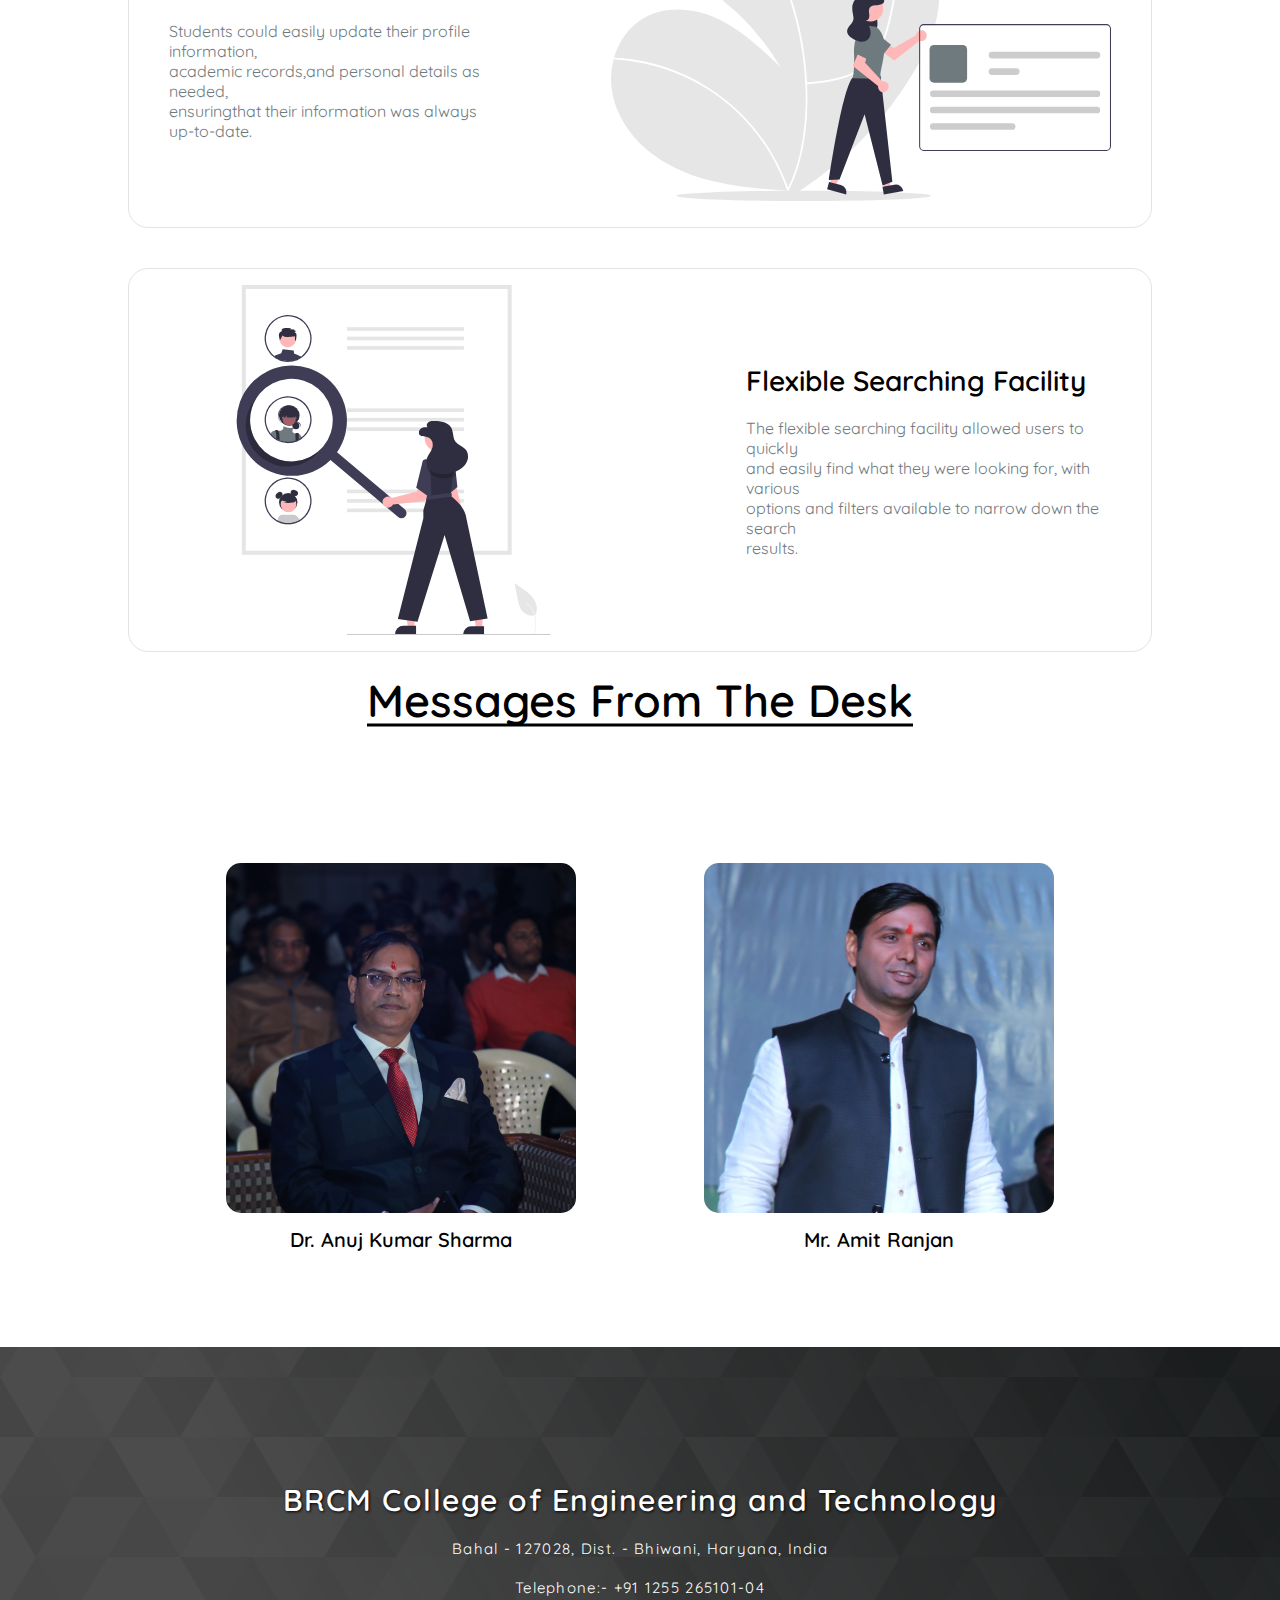
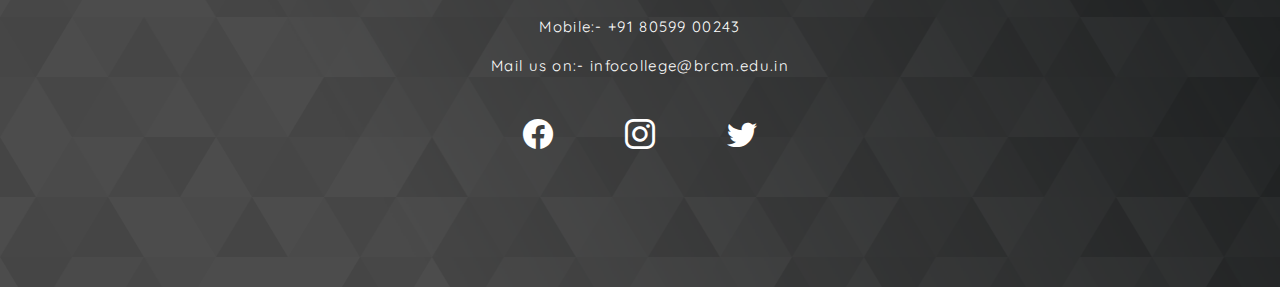
==== commit 8d7cf6e0: "first" ====
--- a/index.html
+++ b/index.html
@@ -10,7 +10,7 @@
     <link rel="stylesheet" href="style.css">
 </head>
 
-<body>
+<body class="body">
     <header class="header-section">
         <div class="hero-image"></div>
         <nav class="navbar">
@@ -21,15 +21,21 @@
                 <img src="Assets/Naming Logo.svg" alt="" class="logo">
                 <ul class="navlist">
                     <li class="list"><a href="" class="link">Home</a></li>
-                    <li class="list"><a href="" class="link">Feature</a></li>
-                    <li class="list"><a href="" class="link">About</a></li>
-                    <li class="list"><a href="" class="active">Register</a></li>
+                    <li class="list"><a href="#feature" class="link">Feature</a></li>
+                    <li class="list"><a href="#footerr" class="link">About</a></li>
+                    <!-- <li class="list"><a href="" onclick="revealpopup()" class="active">Register</a></li> -->
                 </ul>
             </div>
         </nav>
+        <div class="popup-menu">
+            <i class="bi-x-circle-fill"></i>
+            <button class="button">Are you a student ?</button>
+            <button class="button">Are you a supervisor ?</button>
+            <button class="button">Are you a warden ?</button>
+        </div>
         <div class="title">
             <div class="c-name-desc">
-                <h1 class="c-name">Hostel Presidency</h1>
+                <h1 class="c-name">Hostel<span style="color: rgb(101, 214, 255);">विभाग</span></h1>
                 <p class="desc">For BRCM College of Engineering & Technology</p>
             </div>
             <div class="circle1"></div>
@@ -37,11 +43,11 @@
             <div class="circle3"></div>
             <p class="para">The Hostel Management System web appllication where, hostel managers can manage the hostel
                 easily. Students can also get room allotment online.</p>
-            <a href="" class="btn btn-text">Explore More</a>
+            <button onclick="revealpopup()" class="btn btn-text">Join Yourself</button>
         </div>
     </header>
     <main class="main">
-        <div class="container">
+        <div class="container" id="feature">
             <div class="head">
                 <h1 class="features-heading">Features</h1>
             </div>
@@ -77,7 +83,7 @@
                     </div>
                 </div>
             </div>
-            <div class="about-us">
+            <div class="about-us" id="footerr">
                 <h3 class="features-heading">Messages From The Desk</h3>
                 <div class="card-container">
                     <div class="card">
--- a/style.css
+++ b/style.css
@@ -7,6 +7,7 @@
     list-style: none;
     text-decoration: none;
     font-family: 'Quicksand', sans-serif;
+    scroll-behavior: smooth;
 }
 
 body {
@@ -14,7 +15,85 @@
     height: 100%;
     overflow-x: hidden;
 }
-
+.popup-menu{
+    width: 36rem;
+    height: 20rem;
+    z-index: 11;
+    background: white;
+    position: absolute;
+    top: 50%;
+    left: 50%;
+    border-radius: 12px;
+    transform: translate(-50%,-50%);
+    display: none;
+    flex-direction: column;
+    align-items: center;
+    justify-content: center;
+    gap: 1.5rem;
+    animation-name: blurr;
+    animation-duration: .3s;
+    animation-fill-mode: forwards;
+    transition: all .3s ease-in-out;
+    padding: 0 1rem;
+}
+.bi-x-circle-fill{
+    color: rgb(255, 177, 177);
+    font-size: 2rem;
+    position: absolute;
+    top: 0.2rem;
+    cursor: pointer;
+    /* background: white; */
+    /* border-radius: 50%; */
+    right: 0.5rem;
+    /* border: 2px solid red; */
+    /* padding: 0 4px; */
+    transition: all .3s ease-in-out;
+}
+.bi-x-circle-fill:hover{
+    color: rgb(255, 58, 58);
+}
+@keyframes blurr{
+    0%{
+        opacity: 0;
+    }
+    100%{
+        opacity: 1;
+    }
+}
+.activee{
+    display: flex;
+}
+.button{
+    width: 80%;
+    height: 3.5rem;
+    font-size: 18px;
+    border-radius: 35px;
+    border: none;
+    font-weight: 500;
+    background: #000;
+    color: white;
+    transition: all .3s ease-in-out;
+    cursor: pointer;
+}
+.button:nth-child(2){
+    background: rgb(211, 235, 255);
+    color: rgb(0, 103, 186);
+    border: 2px solid rgb(0, 103, 186);
+}
+.button:nth-child(2):hover{
+    background: rgb(0, 103, 186);
+    color: white;
+}
+.button:nth-child(3){
+    /* margin-top: 2rem; */
+    background: rgb(211, 255, 234);
+    color: rgb(0, 154, 110);
+    border: 2px solid rgb(0, 154, 110);
+}
+.button:nth-child(3):hover{
+    background: rgb(0, 154, 110);
+    color: white;
+}
 .header-section {
     width: 100%;
     height: 100vh;
@@ -85,7 +164,6 @@
     padding: 0 8px;
     transition: .2s ease-in-out;
 }
-
 .link:hover::after {
     width: 100%;
     height: 2px;
@@ -205,6 +283,8 @@
     position: relative;
     overflow: hidden;
     transition: .3s;
+    cursor: pointer;
+    font-weight: 500;
 }
 
 .btn-text {
@@ -612,7 +692,6 @@
         top: 1rem;
         z-index: 6;
         display: block;
-        /* display: none; */
     }
 
     .navigation.acttive ~ .nav .navlist{
@@ -624,7 +703,7 @@
         position: absolute;
         top: 20px;
         left: 20px;
-        z-index: 5;
+        z-index: 6;
     }
 
     .c-name-desc {
@@ -783,6 +862,6 @@
         margin: 0 -10px;
     }
 }
-@media screen and (min-width:501px) and (max-width:770px){
+@media screen and (min-width:601px) and (max-width:850px){
 
 }